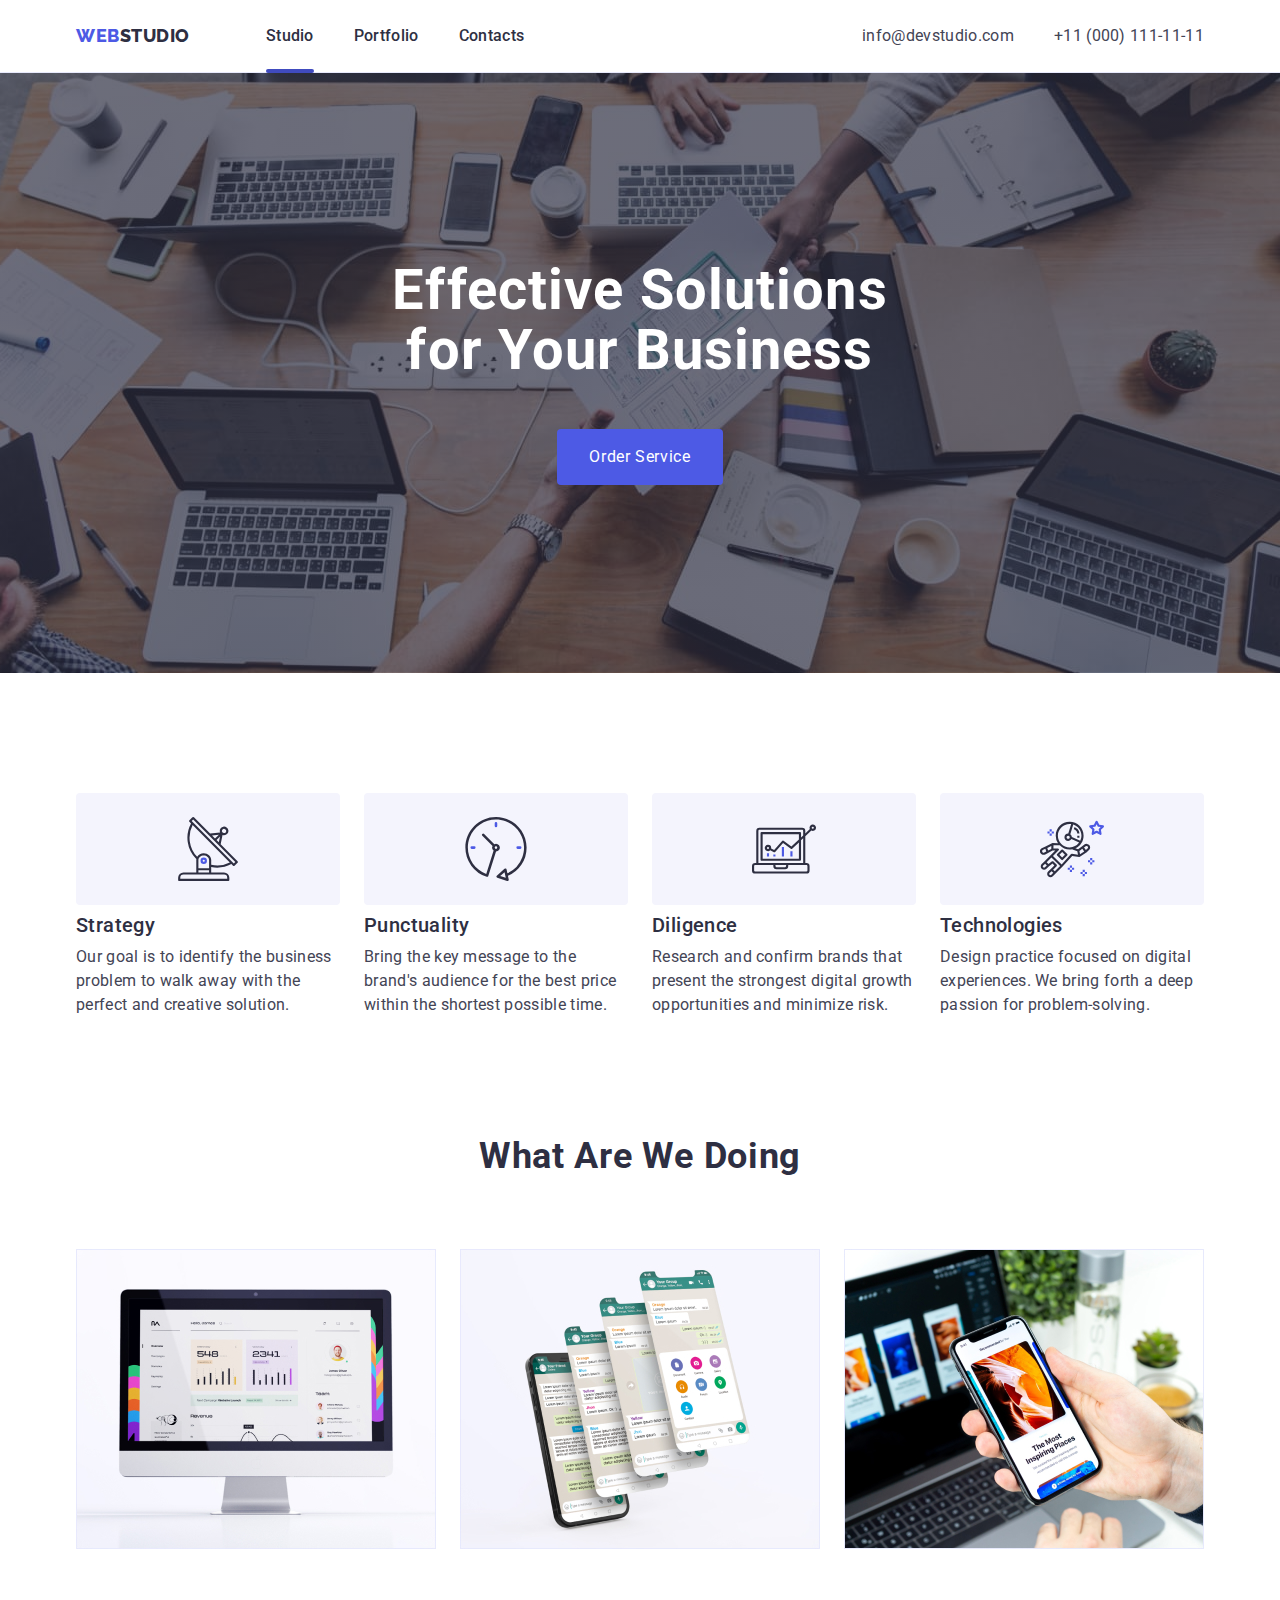
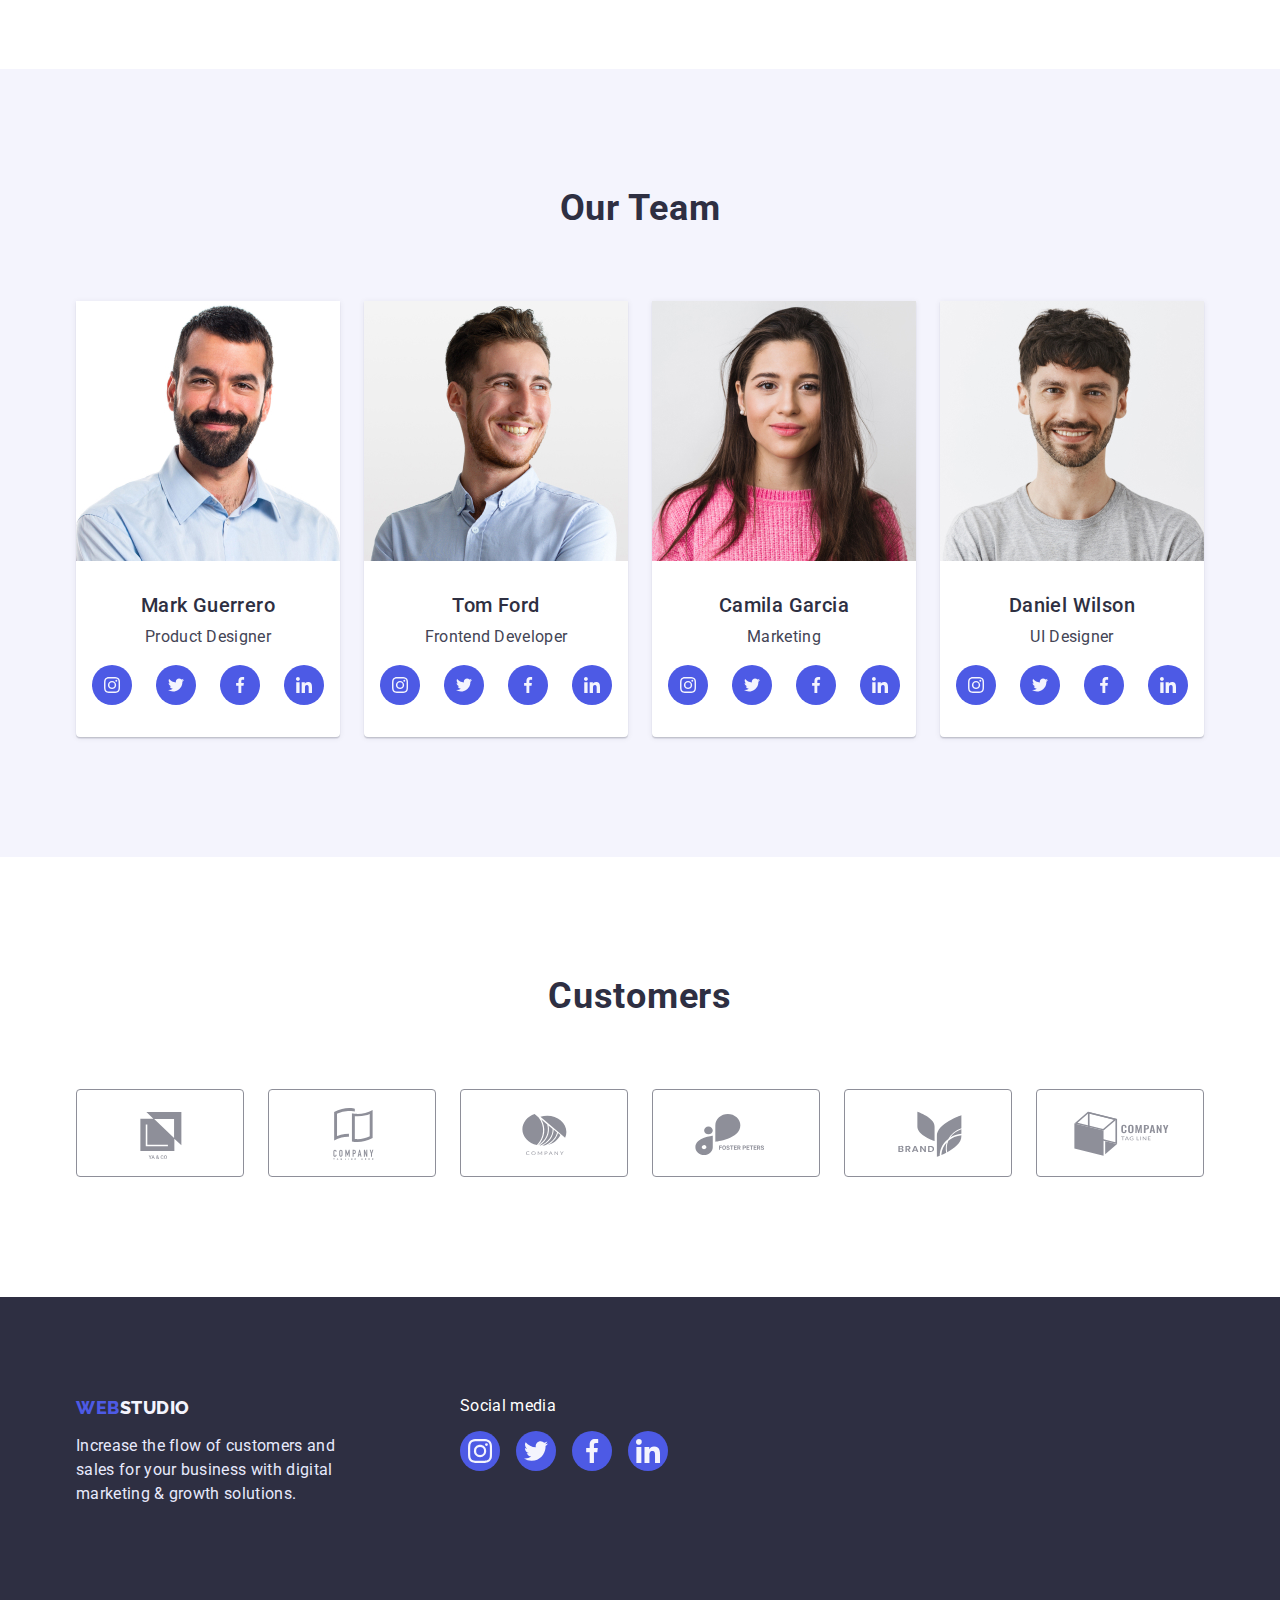
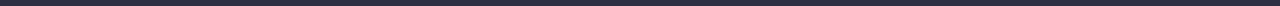
==== index.html @ aa4c30a5 "Initial commit" ====
<!DOCTYPE html>
<html lang="en">
  <head>
    <meta charset="UTF-8">
    <meta http-equiv="X-UA-Compatible" content="IE=edge">
    <meta name="viewport" content="width=device-width, initial-scale=1.0">
    <title>Document</title>
    <link
    rel="stylesheet"
    href="https://cdnjs.cloudflare.com/ajax/libs/modern-normalize/1.0.0/modern-normalize.min.css">
    <link rel="preconnect" href="https://fonts.googleapis.com">
    <link rel="preconnect" href="https://fonts.gstatic.com" crossorigin="">
    <link rel="stylesheet" href="./css/styles.css">
    <link rel="stylesheet" href="https://fonts.googleapis.com/css2?family=Raleway:wght@800&family=Roboto:wght@400;500;700;900&display=swap">
  </head>
  <body>
    <header class="header">
    <div class="container flex-box header-box">   
      <nav class="header-menu flex-box">
        <a class="header-logo link" href="./index.html">Web<span class="header-logo-second link">Studio</span></a>
        <ul class="header-nav list link flex-box">
          <li>
            <a class="menu-item underline active list link" href="./index.html">Studio</a>
          </li>
          <li>
            <a class="menu-item active list link" href="./portfolio.html">Portfolio</a>
          </li>
          <li>
            <a class="menu-item active list link" href="">Contacts</a>
          </li>
        </ul>
      </nav>
      <address class="header-address">
        <ul class="address-list list flex-box">
          <li>
            <a class="address-item link active" href="mailto:info@devstudio.com">info@devstudio.com</a>
          </li>
          <li>
            <a class="address-item link active" href="tel:+110001111111">+11 (000) 111-11-11</a>
          </li>
        </ul>
      </address>
      </div>
    </header>
    <main class="main">
      <section class="service section">
        <div class="container">
          <h1 class="service-text">Effective Solutions for Your Business</h1>
          <button class="service-bnt active-btn" type="button" data-modal-open>Order Service</button>
        </div>
      </section>
      <section class="specifics section">
      <div class="container">
        <h2 hidden class="none-title">specifics</h2>
        <ul class="specifics-list list flex-box">
          <li class="specifics-item">
            <div class="specifics-icon" >
              <svg width="64" height="64">
                <use href="./images/icon1s.svg#icon-antenna"></use>
              </svg>
            </div> 
            <h3  class="specifics-title">Strategy</h3>
            <p class="specifics-text">
              Our goal is to identify the business problem to walk away with the
              perfect and creative solution.
            </p>
          </li>
          <li class="specifics-item">
            <div class="specifics-icon" >
              <svg width="64" height="64">
                <use href="./images/icon1s.svg#icon-clock"></use>
              </svg>
            </div> 
            <h3 class="specifics-title">Punctuality</h3>
            <p class="specifics-text">
              Bring the key message to the brand's audience for the best price
              within the shortest possible time.
            </p>
          </li>
          <li class="specifics-item">
            <div class="specifics-icon" >
              <svg width="64" height="64">
                <use href="./images/icon1s.svg#icon-diagram"></use>
              </svg>
            </div> 
            <h3 class="specifics-title">Diligence</h3>
            <p class="specifics-text">
              Research and confirm brands that present the strongest digital
              growth opportunities and minimize risk.
            </p>
          </li>
          <li class="specifics-item">
            <div class="specifics-icon" >
              <svg width="64" height="64">
                <use href="./images/icon1s.svg#icon-astronaut"></use>
              </svg>
            </div> 
            <h3 class="specifics-title">Technologies</h3>
            <p class="specifics-text">
              Design practice focused on digital experiences. We bring forth a
              deep passion for problem-solving.
            </p>
          </li>
        </ul>
      </div>
      </section>
      <section class="doing section">
        <div class="container">
        <h2 class="primary-title">What are we doing</h2>
        <ul class="doing-list list flex-box">
          <li class="doing-item">
            <img src="./images/computer.jpg" alt="computer" width="360">
          </li>
          <li class="doing-item">
            <img src="./images/phones.jpg" alt="phones" width="360">
          </li>
          <li class="doing-item">
            <img src="./images/phoneandcomtputer.jpg" alt="phones and comtputer" width="360">
          </li>
        </ul>
        </div>
      </section>
      <section class="team section">
        <div class="container">
        <h2 class="primary-title">Our Team</h2>
        <ul class="team-list list flex-box">
          <li class="team-item">
            <img src="./images/mark.jpg" alt="boy" width="264">
            <div class="team-text">
              <h3 class="team-parthner">Mark Guerrero</h3>
              <p class="team-doing">Product Designer</p>
              <ul class="team-soc list">
                <li class="team-soc-item">
                  <a href="" class="team-soc-link link">
                    <svg widht="16" height="16" class="team-soc-icon"> 
                      <use href="./images/icons.svg#icon-instagram"></use>
                    </svg>
                  </a>
                </li>
                <li class="team-soc-item">
                  <a href="" class="team-soc-link link">
                    <svg widht="16" height="16" class="team-soc-icon"> 
                      <use href="./images/icons.svg#icon-twitter"></use>
                    </svg>
                  </a>
                </li>
                <li class="team-soc-item">
                  <a href="" class="team-soc-link link">
                    <svg widht="16" height="16" class="team-soc-icon"> 
                      <use href="./images/icons.svg#icon-facebook"></use>
                    </svg>
                  </a>
                </li>
                <li class="team-soc-item">
                  <a href="" class="team-soc-link link">
                    <svg widht="16" height="16" class="team-soc-icon"> 
                      <use href="./images/icons.svg#icon-linkedin"></use>
                    </svg>
                  </a>
                </li>
              </ul>
            </div>
          </li>
          <li class="team-item">
            <img src="./images/tom.jpg" alt="man" width="264">
            <div class="team-text">
              <h3 class="team-parthner">Tom Ford</h3>
              <p class="team-doing">Frontend Developer</p>
              <ul class="team-soc list">
                <li class="team-soc-item">
                  <a href="" class="team-soc-link link">
                    <svg widht="16" height="16" class="team-soc-icon"> 
                      <use href="./images/icons.svg#icon-instagram"></use>
                    </svg>
                  </a>
                </li>
                <li class="team-soc-item">
                  <a href="" class="team-soc-link link">
                    <svg widht="16" height="16" class="team-soc-icon"> 
                      <use href="./images/icons.svg#icon-twitter"></use>
                    </svg>
                  </a>
                </li>
                <li class="team-soc-item">
                  <a href="" class="team-soc-link link">
                    <svg widht="16" height="16" class="team-soc-icon"> 
                      <use href="./images/icons.svg#icon-facebook"></use>
                    </svg>
                  </a>
                </li>
                <li class="team-soc-item">
                  <a href="" class="team-soc-link link">
                    <svg widht="16" height="16" class="team-soc-icon"> 
                      <use href="./images/icons.svg#icon-linkedin"></use>
                    </svg>
                  </a>
                </li>
              </ul>
            </div>
          </li>
          <li class="team-item">
            <img src="./images/camila.jpg" alt="women" width="264">
            <div class="team-text">
              <h3 class="team-parthner">Camila Garcia</h3>
              <p class="team-doing">Marketing</p>
              <ul class="team-soc list">
                <li class="team-soc-item">
                  <a href="" class="team-soc-link link">
                    <svg widht="16" height="16" class="team-soc-icon"> 
                      <use href="./images/icons.svg#icon-instagram"></use>
                    </svg>
                  </a>
                </li>
                <li class="team-soc-item">
                  <a href="" class="team-soc-link link">
                    <svg widht="16" height="16" class="team-soc-icon"> 
                      <use href="./images/icons.svg#icon-twitter"></use>
                    </svg>
                  </a>
                </li>
                <li class="team-soc-item">
                  <a href="" class="team-soc-link link">
                    <svg widht="16" height="16" class="team-soc-icon"> 
                      <use href="./images/icons.svg#icon-facebook"></use>
                    </svg>
                  </a>
                </li>
                <li class="team-soc-item">
                  <a href="" class="team-soc-link link">
                    <svg widht="16" height="16" class="team-soc-icon"> 
                      <use href="./images/icons.svg#icon-linkedin"></use>
                    </svg>
                  </a>
                </li>
              </ul>
            </div>
          </li>
          <li class="team-item">
            <img src="./images/daniel.jpg" alt="boy" width="264">
            <div class="team-text">
              <h3 class="team-parthner">Daniel Wilson</h3>
              <p class="team-doing">UI Designer</p>
              <ul class="team-soc list">
                <li class="team-soc-item">
                  <a href="" class="team-soc-link link">
                    <svg widht="16" height="16" class="team-soc-icon"> 
                      <use href="./images/icons.svg#icon-instagram"></use>
                    </svg>
                  </a>
                </li>
                <li class="team-soc-item">
                  <a href="" class="team-soc-link link">
                    <svg widht="16" height="16" class="team-soc-icon"> 
                      <use href="./images/icons.svg#icon-twitter"></use>
                    </svg>
                  </a>
                </li>
                <li class="team-soc-item">
                  <a href="" class="team-soc-link link">
                    <svg widht="16" height="16" class="team-soc-icon"> 
                      <use href="./images/icons.svg#icon-facebook"></use>
                    </svg>
                  </a>
                </li>
                <li class="team-soc-item">
                  <a href="" class="team-soc-link link">
                    <svg widht="16" height="16" class="team-soc-icon"> 
                      <use href="./images/icons.svg#icon-linkedin"></use>
                    </svg>
                  </a>
                </li>
              </ul>
            </div>
          </li>
        </ul>
      </div>
      </section>
      <Section class="customers section">
        <div class="container">
          <h2 class="primary-title">Customers</h2>
          <ul class="customers-list list">
            <li class="customers-li">
              <a href="" class="customers-item">
                <svg width="104" height="56" class="customers-icon">
                  <use href="./images/icons1c.svg#icon-client1"></use>
                </svg>
              </a>
            </li>
            <li class="customers-li">
              <a href="" class="customers-item">
                <svg width="104" height="56" class="customers-icon">
                  <use href="./images/icons1c.svg#icon-client2"></use>
                </svg>
              </a>
            </li>
            <li class="customers-li">
              <a href="" class="customers-item">
                <svg width="104" height="56" class="customers-icon">
                  <use href="./images/icons1c.svg#icon-client3"></use>
                </svg>
              </a>
            </li>
            <li class="customers-li">
              <a href="" class="customers-item">
                <svg width="104" height="56" class="customers-icon">
                  <use href="./images/icons1c.svg#icon-client4"></use>
                </svg>
              </a>
            </li>
            <li class="customers-li">
              <a href="" class="customers-item">
                <svg width="104" height="56" class="customers-icon">
                  <use href="./images/icons1c.svg#icon-client5"></use>
                </svg>
              </a>
            </li>
            <li class="customers-li">
              <a href="" class="customers-item">
                <svg width="104" height="56" class="customers-icon">
                  <use href="./images/icons1c.svg#icon-client6"></use>
                </svg>
              </a>
            </li>
          </ul>
        </div>
      </Section>
    </main>
    <footer class="footer">
     <div class="container flex-box">
        <div class="footer-container">
        <a class="footer-logo link" href="./index.html">Web<span class="footer-logo-second link">Studio</span></a>
        <p class="footer-text">
          Increase the flow of customers and sales for your business with digital
          marketing & growth solutions.
        </p>
        </div>
        <div class="footer-social">
          <p class="footer-social-text">Social media</p>
          <ul class="footer-social-list list">
                  <li class="">
                    <a href="" class="footer-social-box">
                      <svg widht="24" height="24"> 
                        <use href="./images/icons.svg#icon-instagram"></use>
                      </svg>
                    </a>
                  </li>
                  <li class="">
                    <a href="" class="footer-social-box">
                      <svg widht="24" height="24"> 
                        <use href="./images/icons.svg#icon-twitter"></use>
                      </svg>
                    </a>
                  </li>
                  <li class="">
                    <a href="" class="footer-social-box">
                      <svg widht="24" height="24"> 
                        <use href="./images/icons.svg#icon-facebook"></use>
                      </svg>
                    </a>
                  </li>
                  <li class="">
                    <a href="" class="footer-social-box">
                      <svg widht="24" height="24"> 
                        <use href="./images/icons.svg#icon-linkedin"></use>
                      </svg>
                    </a>
                  </li>
          </ul>
        </div>
     </div>
    </footer>
    <div class="backdrop is-hidden" data-modal>
      <div class="modal">
        <button class="modal-btn" type="button" data-modal-close>
          <svg width="8" height="8" class="modal-btn-icon">
            <use href="./images/icons.svg#icon-closemodal"></use>
          </svg>
        </button>
      </div>
    </div>
    <script src="./js/modal.js"></script>
  </body>
</html>
---- css/styles.css ----
:root {
  --accent-color: #4d5ae5;
  --accent-logo-color: #4d5ae5;
  --hero-title-buttons: #ffffff;
  --brand-color: #2e2f42;
  --primary-titles-color: #2e2f42;
  --mini-titles-color: #2e2f42;
  --secondary-titles-color: #2e2f42;
  --hover-color: #404bbf;
  --background: #ffffff;
  --cards-color: #f4f4fd;
  --cloud: #f4f4fd;
  --buttons-2page: #e7e9fc;
  --primary-text-color: #434455;
  --timing-cubic: 250ms cubic-bezier(0.4, 0, 0.2, 1);
}
/* списки и точки */
ul {
  list-style: none;
  margin: 0;
  padding: 0;
}

a {
  text-decoration: none;
}

h1,
h2,
h3,
h4,
h5,
h6,
p {
  margin: 0;
  padding: 0;
}

body {
  font-family: "Roboto", sans-serif;
  color: var(--primary-text-color);
  background-color: var(--background);
  letter-spacing: 0.02em;
}

img {
  display: block;
  max-width: 100%;
  height: auto;
}

.section {
  padding-top: 120px;
  padding-bottom: 120px;
}

.container {
  max-width: 1158px;
  margin: 0 auto;
  padding: 0 15px;
}

/* header */
.flex-box {
  display: flex;
}

.header {
  border-bottom: 1px solid #E7E9FC;
}

.header-box {
  justify-content:space-between;
  align-items: center;
}

.header-logo {
  font-family: "Raleway", sans-serif;
  color: var(--accent-color);
  font-weight: 800;
  font-size: 18px;
  line-height: 1.17;
  text-transform: uppercase;
  letter-spacing: 0.03em;
  margin-right: 76px;
}

.header-nav {
  display: flex;
  gap: 40px;
}

.header-menu {
  align-items: center;
}

.header-logo-second {
  color: var(--brand-color);
}

.menu-item {
  color: var(--brand-color);
  font-weight: 500;
  font-size: 16px;
  line-height: 1.5;
  letter-spacing: 0.02em;
  display: block;
  padding: 24px 0;
  position: relative;
}

.underline::after {
  content: '';
  display: block;
  width: 100%;
  height: 4px;
  background-color: #404BBF;
  border-radius: 2px;
  position: absolute;
  left: 0;
  bottom: -1px;
}

.header-address {
  font-style: normal;
}

.address-list {
  display: flex;
  align-items: flex-start;
  gap: 40px;
}

.address-item {
  color: var(--primary-text-color);
  font-weight: 400;
  font-size: 16px;
  line-height: 1.5;
  letter-spacing: 0.02em;
}

.active {
  transition: color var(--timing-cubic);
}

.active:hover,
.active:focus {
  color: var(--hover-color);
}
/* service */
.service {
  background-color: var(--brand-color);
  padding: 188px 0;
  background-image: linear-gradient(rgba(46, 47, 66, 0.7), rgba(46, 47, 66, 0.7)), url('../images/peopleoffice.jpg');
  background-repeat: no-repeat;
  background-position: center;
  background-size: cover;
}

.service-text {
  color: var(--hero-title-buttons);
  font-size: 56px;
  line-height: 1.07;
  text-align: center;
  letter-spacing: 0.02em;
  max-width: 496px;
  margin: 0 auto 48px;
  }

.service-bnt {
  color: var(--hero-title-buttons);
  background-color: var(--accent-color);
  line-height: 1.5;
  align-items: center;
  letter-spacing: 0.04em;
  cursor: pointer;
  border-radius: 4px;
  display: block;
  margin: 0 auto;
  padding: 16px 32px;
  gap: 10px;
  border: 0px solid transparent;
  transition: background-color var(--timing-cubic);
}

.active-btn:hover,
.active-btn:active {
  background-color: var(--hover-color);
}

/* specifics */
.specifics {
  padding-bottom: 0px;
}

.specifics-list {
  gap: 24px;
}

.specifics-title {
  color: var(--mini-titles-color);
  font-weight: 500;
  font-size: 20px;
  line-height: 1.2;
  letter-spacing: 0.02em;
  margin-top: 8px;
}

.specifics-item {
  flex-basis: calc((100% - 72px) / 4);
}

.specifics-icon {
  width: 264px;
  height: 112px;
  background: #F4F4FD;
  border-radius: 4px;
  display: flex;
  align-items: center;
  justify-content: center;
}

.specifics-text,
.text-dsc {
  line-height: 1.5;
  letter-spacing: 0.02em;
  color: var(--primary-text-color);
  max-width: 264px;
  margin-top: 8px;
}

/* what are you doing */
.primary-title {
  color: var(--primary-titles-color);
  font-weight: 700;
  font-size: 36px;
  line-height: 1.11;
  letter-spacing: 0.02em;
  text-align: center;
  text-transform: capitalize;
  margin-bottom: 72px;
}

.doing {
  padding-bottom: 120px;
}

.doing-list{
  flex-wrap: wrap;
  gap: 24px;
}

.doing-item {
  flex-basis: calc((100% - 48px) / 3);
}

/* team secondary-title, img  -dsc */

.team {
  background-color: var(--cloud);
}

.team-list {
  flex-wrap: wrap;
  gap: 24px;
}

.team-item {
  flex-basis: calc((100% - 72px) / 4);
  box-shadow: 0px 1px 6px rgba(46, 47, 66, 0.08), 
              0px 1px 1px rgba(46, 47, 66, 0.16), 
              0px 2px 1px rgba(46, 47, 66, 0.08);
  border-radius: 0px 0px 4px 4px;
  background: #FFFFFF;
  max-width: 264px;
}

.team-text {
  display: flex;
  flex-direction: column;
  justify-content: center;
  align-items: center;
  padding: 32px 16px;
  gap: 8px;
  text-align: center;
}

.team-parthner {
  color: var(--secondary-titles-color);
  font-weight: 500;
  font-size: 20px;
  line-height: 1.2;
  letter-spacing: 0.02em;
}

.team-doing {
  font-size: 16px;
  line-height: 1.5;
  margin-bottom: 8px;
}

.team-soc {
  display: flex;
  justify-content: center;
  gap: 24px;
}

.team-soc-item {
  width: 40px;
  height: 40px;
}

.team-soc-link {
  width: 100%;
  height: 100%;
  border-radius: 50%;
  background: #4D5AE5;
  display: flex;
  align-items: center;
  justify-content: center;
  transition: background-color var(--timing-cubic);
}

.team-soc-link:hover {
  background-color: #404BBF;
}

.customers-list{
  display: flex;
  justify-content: space-between;
}

.customers-li {
  flex-basis: calc((100% - 120px) / 6);
}

.customers-item{
  border: 1px solid #8E8F99;
  border-radius: 4px;
  display: flex;
  justify-content: center;
  align-items: center;
  height: 88px;
  transition: fill var(--timing-cubic), border var(--timing-cubic);
}

.customers-item:hover,
.customers-item:focus {
  fill: var(--hover-color);
  border: 1px solid var(--hover-color);
}

.customers-icon {
  fill: currentColor;
}

/* second page */

.second-nav {
  color: var(--accent-color);
  background-color: var(--cloud);
  font-weight: 500;
  font-size: 16px;
  line-height: 1.5;
  cursor: pointer;
  align-items: center;
  text-align: center;
  letter-spacing: 0.04em;
  border-radius: 4px;
  border: 0px solid transparent;
  padding: 12px 24px;
  transition: box-shadow var(--timing-cubic);
}

.second-nav:hover,
.second-nav:focus {
  box-shadow: 0px 3px 1px rgba(0, 0, 0, 0.1), 
              0px 2px 1px rgba(0, 0, 0, 0.08), 
              0px 2px 2px rgba(0, 0, 0, 0.12);
}

.secondary-title-cards {
  color: var(--secondary-titles-color);
  font-size: 20px;
  line-height: 1.2;
  font-weight: 500;
  letter-spacing: 0.02em;
  text-decoration: none;
}

/* cards */
.text-dsc {
  color: var(--primary-text-color);
  font-weight: 400;
  font-size: 16px;
  line-height: 1.5;
}

/* footer */

.footer {
  background-color: var(--brand-color);
  padding-top: 100px;
  padding-bottom: 100px;
}

.footer-container{
  margin-right: 120px;
}

.footer-text {
  color: var(--buttons-2page);
  font-size: 16px;
  line-height: 1.5;
  width: 264px;
  height: 72px;
  margin-top: 16px;
  max-width: 264px;
}

.footer-logo {
  font-family: "Raleway", sans-serif;
  color: var(--accent-logo-color);
  font-weight: 800;
  font-size: 18px;
  line-height: 1.17;
  text-transform: uppercase;
  letter-spacing: 0.03em;
}

.footer-logo-second {
  color: var(--cloud);
}

.footer-social-text{
  letter-spacing: 0.02em;
  color: #FFFFFF;
  margin-bottom: 16px;
}

.footer-social-list{
  display: flex;
  gap: 16px;
}

.footer-social-box {
  display: flex;
  justify-content: center;
  align-items: center;
  width: 40px;
  height: 40px;
  border-radius: 50%;
  background-color: #4D5AE5;
  transition: background-color var(--timing-cubic), padding var(--timing-cubic);
}

.footer-social-box:hover,
.footer-social-box:focus {
  background-color: #31D0AA;
  padding: 8px;
}

.services-list {
  flex-wrap: wrap;
  gap: 48px 24px;
}

.services-list-item {
  flex-basis: calc((100% - 48px ) / 3);
  border: 1px solid #E7E9FC;
  transition: box-shadow var(--timing-cubic);
}

.services-list-item:hover,
.services-list-item:focus {
  box-shadow: 0px 1px 6px rgba(46, 47, 66, 0.08), 0px 1px 1px rgba(46, 47, 66, 0.16), 0px 2px 1px rgba(46, 47, 66, 0.08);
}

.service-img {
  position: relative;
  overflow: hidden;
}

.overlay {
  position: absolute;
  top: 0;
  left: 0;
  width: 100%;
  height: 100%;
  transform: translate(0, 100%);
  transition: transform var(--timing-cubic);
 /* overflow: auto; */
  color: #F4F4FD;
  background: #4D5AE5;
  mix-blend-mode: normal;
  padding: 40px 32px 164px;
}

.overlay-img:hover .overlay,
.overlay-img:focus .overlay {
  transform: translate(0, 0);
}

.cards-text {
  display: flex;
  flex-direction: column;
  justify-content: center;
  align-items: flex-start;
  padding: 32px 16px;
}

.btn-nav {
  display: flex;
  flex-direction: row;
  align-items: flex-start;
  padding: 0px;
  gap: 24px;
  margin-bottom: 72px;
  justify-content: center;
}

.button-for-nav {
  padding-top: 96px;
  padding-bottom: 120px;
}

.backdrop {
  position: fixed;
  top: 0;
  left: 0;
  z-index: 100;
  width: 100%;
  height: 100%;
  background-color: rgba(46, 47, 66, 0.4);
  transition: opacity var(--timing-cubic), visibility var(--timing-cubic);
}

.backdrop.is-hidden {
  opacity: 0;
  visibility: hidden;
  pointer-events: none;
}

.modal {
  position: absolute;
  top: 50%;
  left: 50%;
  transform: translate(-50%, -50%);
  width: 408px;
  height: 576px;
  background-color: #FCFCFC;
  box-shadow: 0px 1px 1px rgba(0, 0, 0, 0.14), 0px 1px 3px rgba(0, 0, 0, 0.12), 0px 2px 1px rgba(0, 0, 0, 0.2);
  border-radius: 4px;
}

.modal-btn {
  position: absolute;
  right: 24px;
  top: 24px;
  display: flex;
  justify-content: center;
  align-items: center;
  width: 24px;
  height: 24px;
  border: 1px solid rgba(0, 0, 0, 0.1);
  border-radius: 50%;
  background: #E7E9FC;
  padding: 0;
  cursor: pointer;
  transition: background-color var(--timing-cubic), border-color var(--timing-cubic);
}

.modal-btn:hover,
.modal-btn:focus {
  background-color: var(--hover-color);
  border-color: transparent;
}

.modal-btn-icon {
  transition: fill var(--timing-cubic);
}

.modal-btn:hover .modal-btn-icon,
.modal-btn:hover .modal-btn-icon {
  fill: var(--background);
}
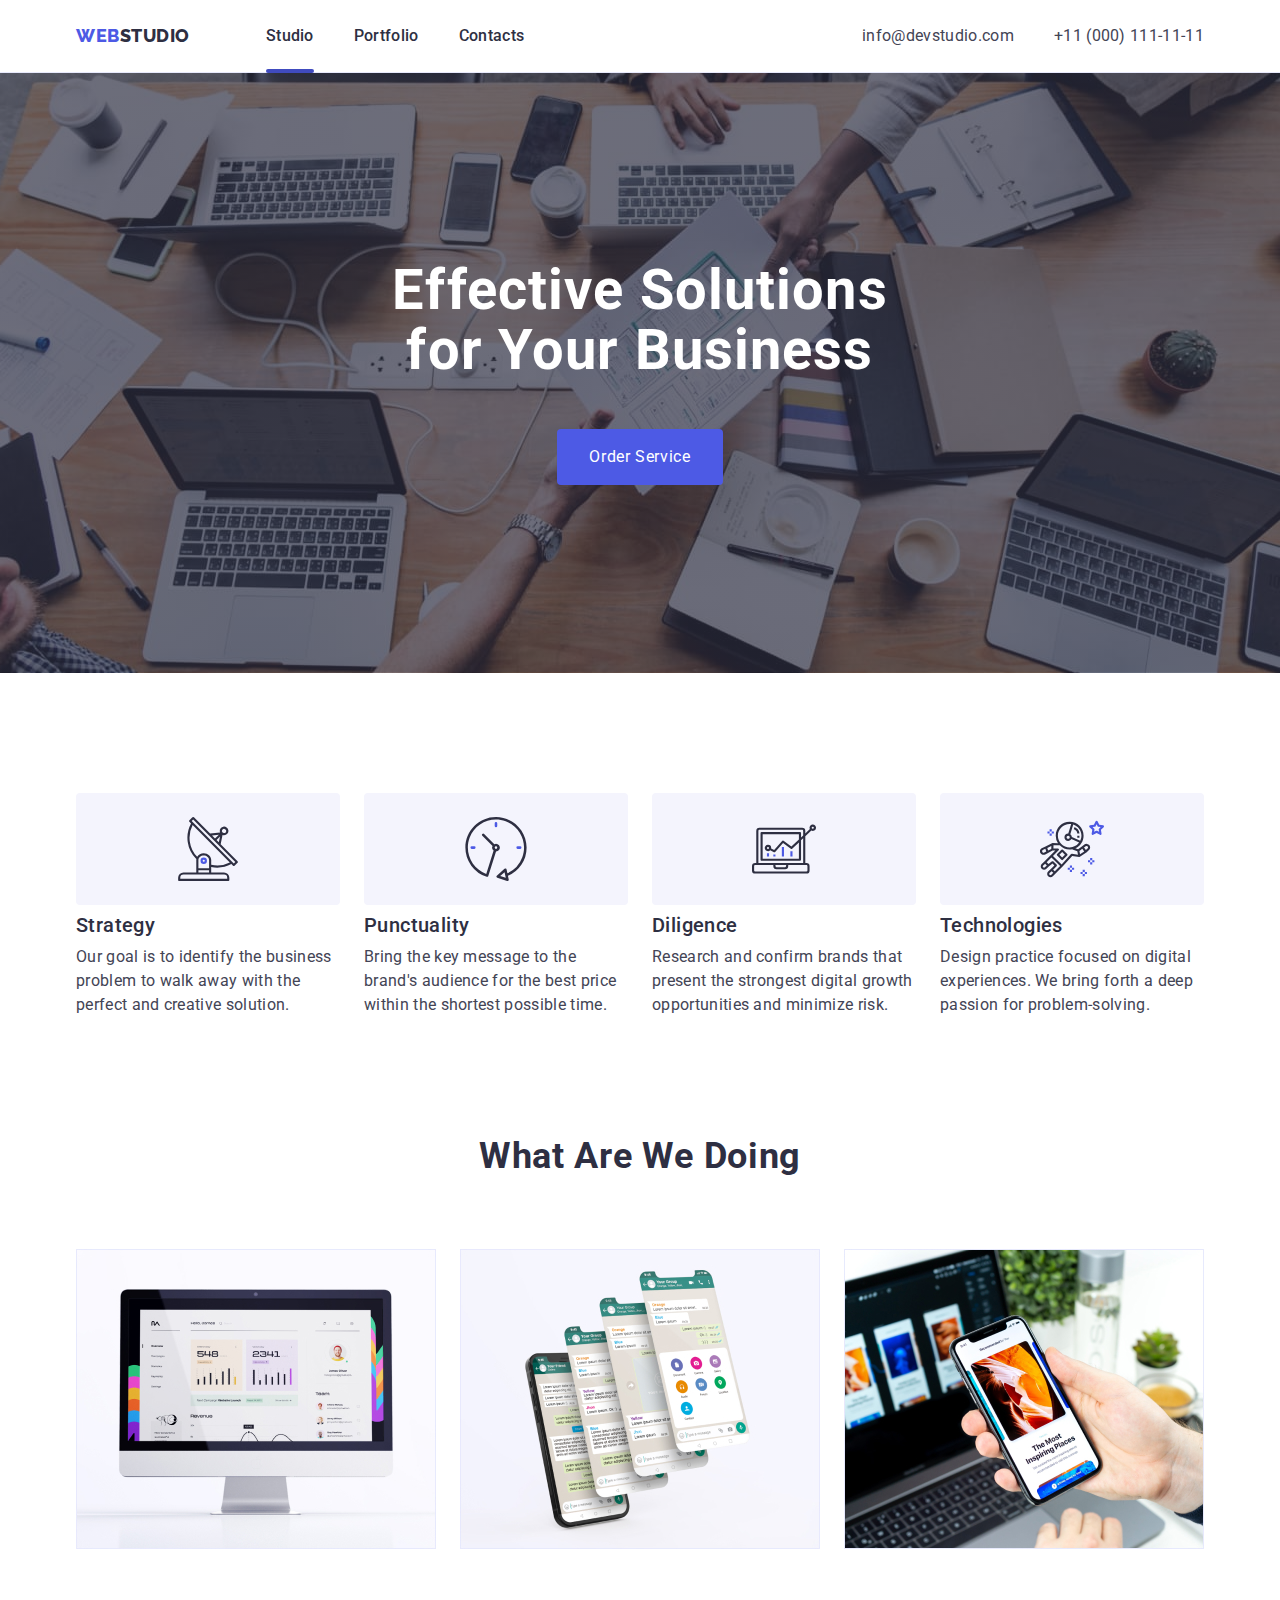
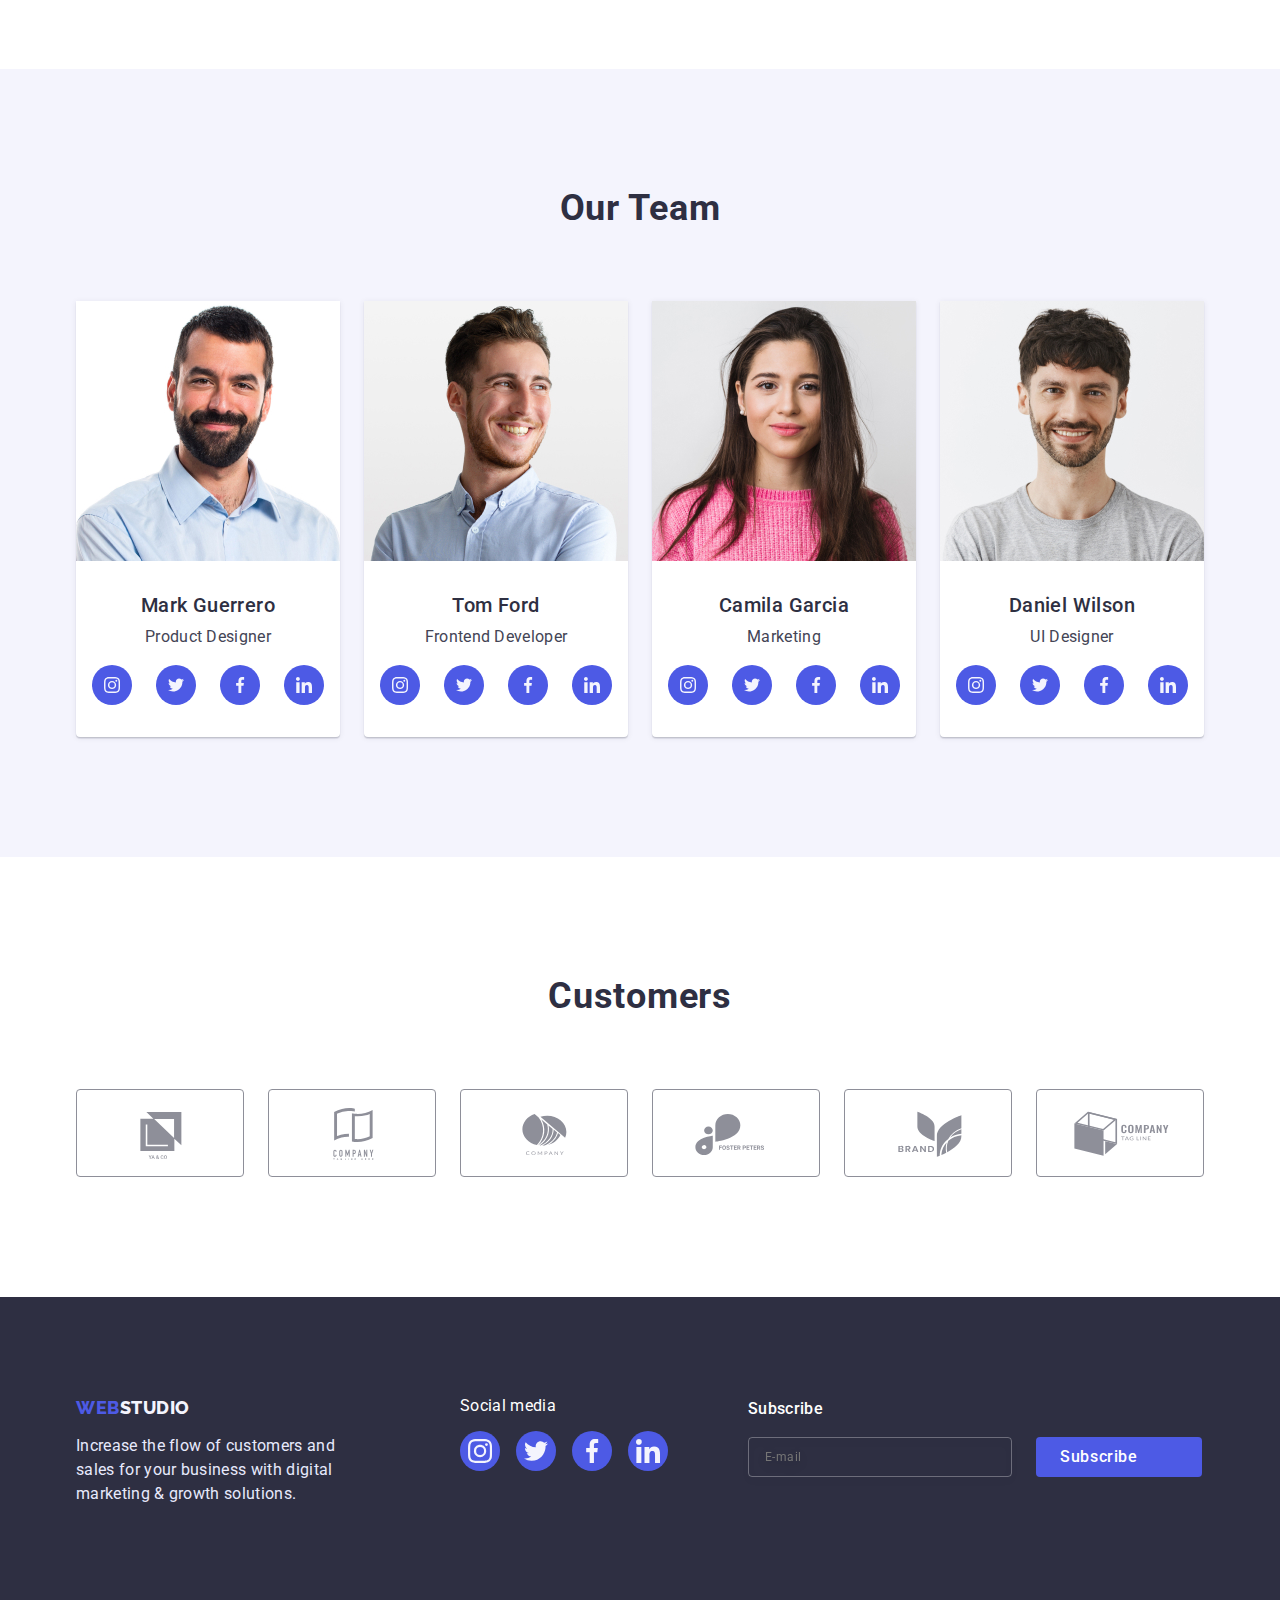
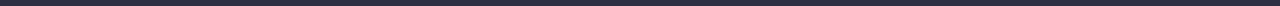
==== commit 9e2c808b: "do hw" ====
--- a/index.html
+++ b/index.html
@@ -367,6 +367,29 @@
                   </li>
           </ul>
         </div>
+        <div class="container3">
+          <form class="form-footer">
+            <p class="subscibe-title">Subscribe</p>
+            <div class="form-div">
+              <label class="label-sub">
+                <input
+                  type="email"
+                  name="email"
+                  id="email"
+                  autocomplete="on"
+                  placeholder="E-mail"
+                />
+              </label>
+              <button type="submit" class="btn-footer">
+                <b class="btn-submit">Subscribe</b>
+                <svg class="button-item" width="24" height="24">
+                  <use href="./images/symbol-defs.svg#icon-icon-send"></use>
+                </svg>
+              </button>
+            </div>
+          </form>
+        </div>
+      </div>
      </div>
     </footer>
     <div class="backdrop is-hidden" data-modal>
@@ -376,6 +399,85 @@
             <use href="./images/icons.svg#icon-closemodal"></use>
           </svg>
         </button>
+        <p class="modal-title">
+          Leave your contacts and we will call you back
+        </p>
+        <form class="modal-form">
+          <div class="modal-field">
+            <label for="user-name" class="modal-label-text">Name</label>
+
+            <div class="input-wrap">
+              <input
+                type="text"
+                class="modal-input"
+                name="user-name"
+                id="user-name"
+              />
+              <svg class="modal-input-icon" width="18px" height="24px">
+                <use
+                  href="./images/icons.svg#icon-person-black-18dp-1"
+                ></use>
+              </svg>
+            </div>
+          </div>
+          <div class="modal-field">
+            <label for="user-phone" class="modal-label-text">Phone</label>
+
+            <div class="input-wrap">
+              <input
+                type="text"
+                class="modal-input"
+                name="user-phone"
+                id="user-phone"
+              />
+              <svg class="modal-input-icon" width="18px" height="24px">
+                <use
+                  href="./images/icons.svg#icon-phone-black-18dp-1"
+                ></use>
+              </svg>
+            </div>
+          </div>
+
+          <div class="modal-field">
+            <label for="user-email" class="modal-label-text">Email</label>
+
+            <div class="input-wrap">
+              <input
+                type="text"
+                class="modal-input"
+                name="user-email"
+                id="user-email"
+              />
+              <svg class="modal-input-icon" width="18px" height="24px">
+                <use
+                  href="./images/icons.svg#icon-email-black-18dp-1"
+                ></use>
+              </svg>
+            </div>
+          </div>
+          <div class="input-wrap">
+            <label class="modal-label-text" for="user-comment">Comment</label>
+            <textarea
+              name="user-comment"
+              id="user-comment"
+              class="modal-texarea"
+              placeholder="Text input"
+            ></textarea>
+          </div>
+
+          <input
+            type="checkbox"
+            name="user-privacy"
+            value="true"
+            id="privacy"
+            class="modal-check visually-hidden"
+          />
+          <label for="privacy" class="check-text"
+            >I accept the terms and conditions of the
+            <a href="#" class="a-text">Privacy Policy</a>
+          </label>
+          <button class="modal-btn-send" type="submit">Send</button>
+        </form>
       </div>
     </div>
     <script src="./js/modal.js"></script>
--- a/css/styles.css
+++ b/css/styles.css
@@ -460,6 +460,128 @@
   padding: 8px;
 }
 
+.footer-container3 {
+  display: block;
+  width: 453px;
+  height: 80px;
+  padding-left: 80px;
+}
+.footer-form {
+  display: flex;
+  gap: 24px;
+}
+.footer-label {
+}
+.footer-input {
+  border: 1px solid var(--background);
+  filter: drop-shadow(0px 4px 4px rgba(0, 0, 0, 0.15));
+  border-radius: 4px;
+  min-width: 264px;
+  font-size: 12px;
+  line-height: 2;
+  display: flex;
+  align-items: center;
+  letter-spacing: 0.04em;
+  color: var(--hero-title-buttons);
+  padding: 8px 16px;
+  background-color: var(--brand-color);
+}
+.footer-button {
+  background-color: var(--accent-logo-color);
+  border-radius: 4px;
+  font-weight: 500;
+  font-size: 16px;
+  line-height: 1.5;
+  display: flex;
+  text-align: center;
+  letter-spacing: 0.04em;
+  color: var(--background);
+  border: 0px solid transparent;
+  min-width: 165px;
+  justify-content: center;
+  align-items: center;
+  padding: 8px 24px;
+  gap: 16px;
+  transition: background-color var(--timing-cubic);
+}
+.footer-button:hover,
+.footer-button:focus {
+  background-color: var(--hover-color);
+}
+.footer-bottom-text {
+  font-weight: 500;
+  font-size: 16px;
+  line-height: 1.5;
+  letter-spacing: 0.02em;
+  color: var(--background);
+  margin-bottom: 16px;
+}
+.container3 {
+  margin-left: 80px;
+}
+.subscibe-title {
+  font-weight: 500;
+  font-size: 16px;
+  line-height: 1.5;
+  letter-spacing: 0.02em;
+  margin-bottom: 16px;
+  color: var(--background);
+}
+
+.form-div {
+  display: flex;
+}
+
+.form-footer input {
+  font-family: "Roboto";
+  font-size: 12px;
+  line-height: 1.33;
+  letter-spacing: 0.04em;
+  color: #ffffff;
+  border: 1px solid rgba(255, 255, 255, 0.3);
+  filter: drop-shadow(0px 4px 4px rgba(0, 0, 0, 0.15));
+  border-radius: 4px;
+  padding: 0 16px 0 16px;
+  height: 40px;
+  width: 264px;
+  background-color: transparent;
+  outline: 0;
+  transition: border-color var(--timing-cubic);
+}
+.btn-footer {
+  display: flex;
+  padding: 8px 24px;
+  border-radius: 4px;
+  border: 0;
+  cursor: pointer;
+  margin-left: 24px;
+  background: var(--accent-color);
+  transition: background-color var(--timing-cubic);
+}
+.btn-submit {
+  font-family: "Roboto";
+  font-style: normal;
+  font-weight: 500;
+  font-size: 16px;
+  line-height: 1.5;
+  letter-spacing: 0.04em;
+  color: var(--background);
+  margin-right: 16px;
+  padding: 0;
+  border: none;
+}
+.button-icon {
+  display: inline-flex;
+  align-items: center;
+}
+.btn-footer:hover {
+  background-color: var(--hover-color);
+}
+
+.btn-footer:focus {
+  background-color: var(--hover-color);
+}
+
 .services-list {
   flex-wrap: wrap;
   gap: 48px 24px;
@@ -545,12 +667,15 @@
   position: absolute;
   top: 50%;
   left: 50%;
-  transform: translate(-50%, -50%);
   width: 408px;
-  height: 576px;
-  background-color: #FCFCFC;
-  box-shadow: 0px 1px 1px rgba(0, 0, 0, 0.14), 0px 1px 3px rgba(0, 0, 0, 0.12), 0px 2px 1px rgba(0, 0, 0, 0.2);
-  border-radius: 4px;
+  min-height: 584px;
+  padding: 72px 24px 24px;
+  box-shadow: 0px 1px 1px rgba(0, 0, 0, 0.14), 0px 1px 3px rgba(0, 0, 0, 0.12),
+    0px 2px 1px rgba(0, 0, 0, 0.2);
+  border-radius: 4px;
+  background-color: var(--background);
+  transform: translate(-50%, -50%) scale(1);
+  transition: transform 250ms var(--action);
 }
 
 .modal-btn {
@@ -583,4 +708,152 @@
 .modal-btn:hover .modal-btn-icon,
 .modal-btn:hover .modal-btn-icon {
   fill: var(--background);
+}
+
+.modal-title {
+  font-weight: 500;
+  font-size: 16px;
+  line-height: 1.5;
+  text-align: center;
+  letter-spacing: 0.02em;
+  color: #2e2f42;
+  margin-bottom: 16px;
+}
+.modal-input-icon {
+  position: absolute;
+  left: 5px;
+  top: 50%;
+  transform: translateY(-50%);
+  left: 16px;
+}
+.input-wrap {
+  position: relative;
+}
+.modal-input {
+  width: 100%;
+  height: 40px;
+  padding-left: 38px;
+  padding-top: 11px;
+  padding-bottom: 11px;
+  border: 1px solid rgba(33, 33, 33, 0.2);
+  border-radius: 4px;
+  font-size: 12px;
+  line-height: 1.17;
+  letter-spacing: 0.04em;
+  color: var(--brand-color);
+  transition: border-color var(--timing-cubic);
+  outline: transparent;
+}
+
+.modal-label-text {
+  display: inline-block;
+  font-size: 12px;
+  margin-bottom: 5px;
+  color: #8e8f99;
+}
+
+.modal-field {
+  margin-bottom: 8px;
+}
+
+.modal-input:focus {
+  border-color: var(--hover-color);
+}
+.modal-input:focus + .modal-input-icon {
+  fill: var(--hover-color);
+}
+
+.modal-texarea {
+  width: 100%;
+  height: 120px;
+  border: 1px solid rgba(33, 33, 33, 0.2);
+  outline: transparent;
+  background-color: transparent;
+  resize: none;
+  border-radius: 4px;
+  padding: 8px 16px;
+  font-size: 12px;
+  line-height: 1.17;
+  letter-spacing: 0.04em;
+}
+
+.modal-texarea:focus {
+  border-color: var(--hover-color);
+}
+.modal-btn-send {
+  display: block;
+  width: 169px;
+  height: 56px;
+  margin: 0 auto;
+  text-align: center;
+  padding: 16px 32px;
+  border: none;
+  border-radius: 4px;
+  background-color: var(--accent-color);
+  color: var(--background);
+  font-family: inherit;
+  font-weight: 500;
+  font-size: 16px;
+  line-height: 1.5;
+  letter-spacing: 0.04em;
+  box-shadow: 0px 4px 4px rgba(0, 0, 0, 0.15);
+  transition: background-color var(--timing-cubic);
+  cursor: pointer;
+}
+
+.modal-btn-send:hover,
+.modal-btm-send:focus {
+  background-color: var(--hover-color);
+}
+.check-text::before {
+  content: "";
+  width: 16px;
+  height: 16px;
+  border: 1px solid #2e2f42;
+  border-radius: 2px;
+  display: block;
+}
+
+.check-text {
+  display: flex;
+  gap: 8px;
+  font-family: "Roboto";
+  font-style: normal;
+  font-weight: 400;
+  font-size: 12px;
+  letter-spacing: 0.04em;
+  color: #8e8f99;
+  margin-top: 16px;
+  margin-bottom: 24px;
+  align-items: center;
+}
+
+.modal-check:checked + .check-text::before {
+  background-color: var(--hover-color);
+  border: none;
+
+  background-image: url(../images/check.svg);
+  background-repeat: no-repeat;
+  background-position: center;
+}
+
+.a-text {
+  text-decoration: underline;
+}
+
+.placeholder {
+  color: rgba(46, 47, 66, 0.4);
+}
+
+.visually-hidden {
+  position: absolute;
+  width: 1px;
+  height: 1px;
+  margin: -1px;
+  border: 0;
+  padding: 0;
+  white-space: nowrap;
+  clip-path: inset(100%);
+  clip: rect(0 0 0 0);
+  overflow: hidden;
 }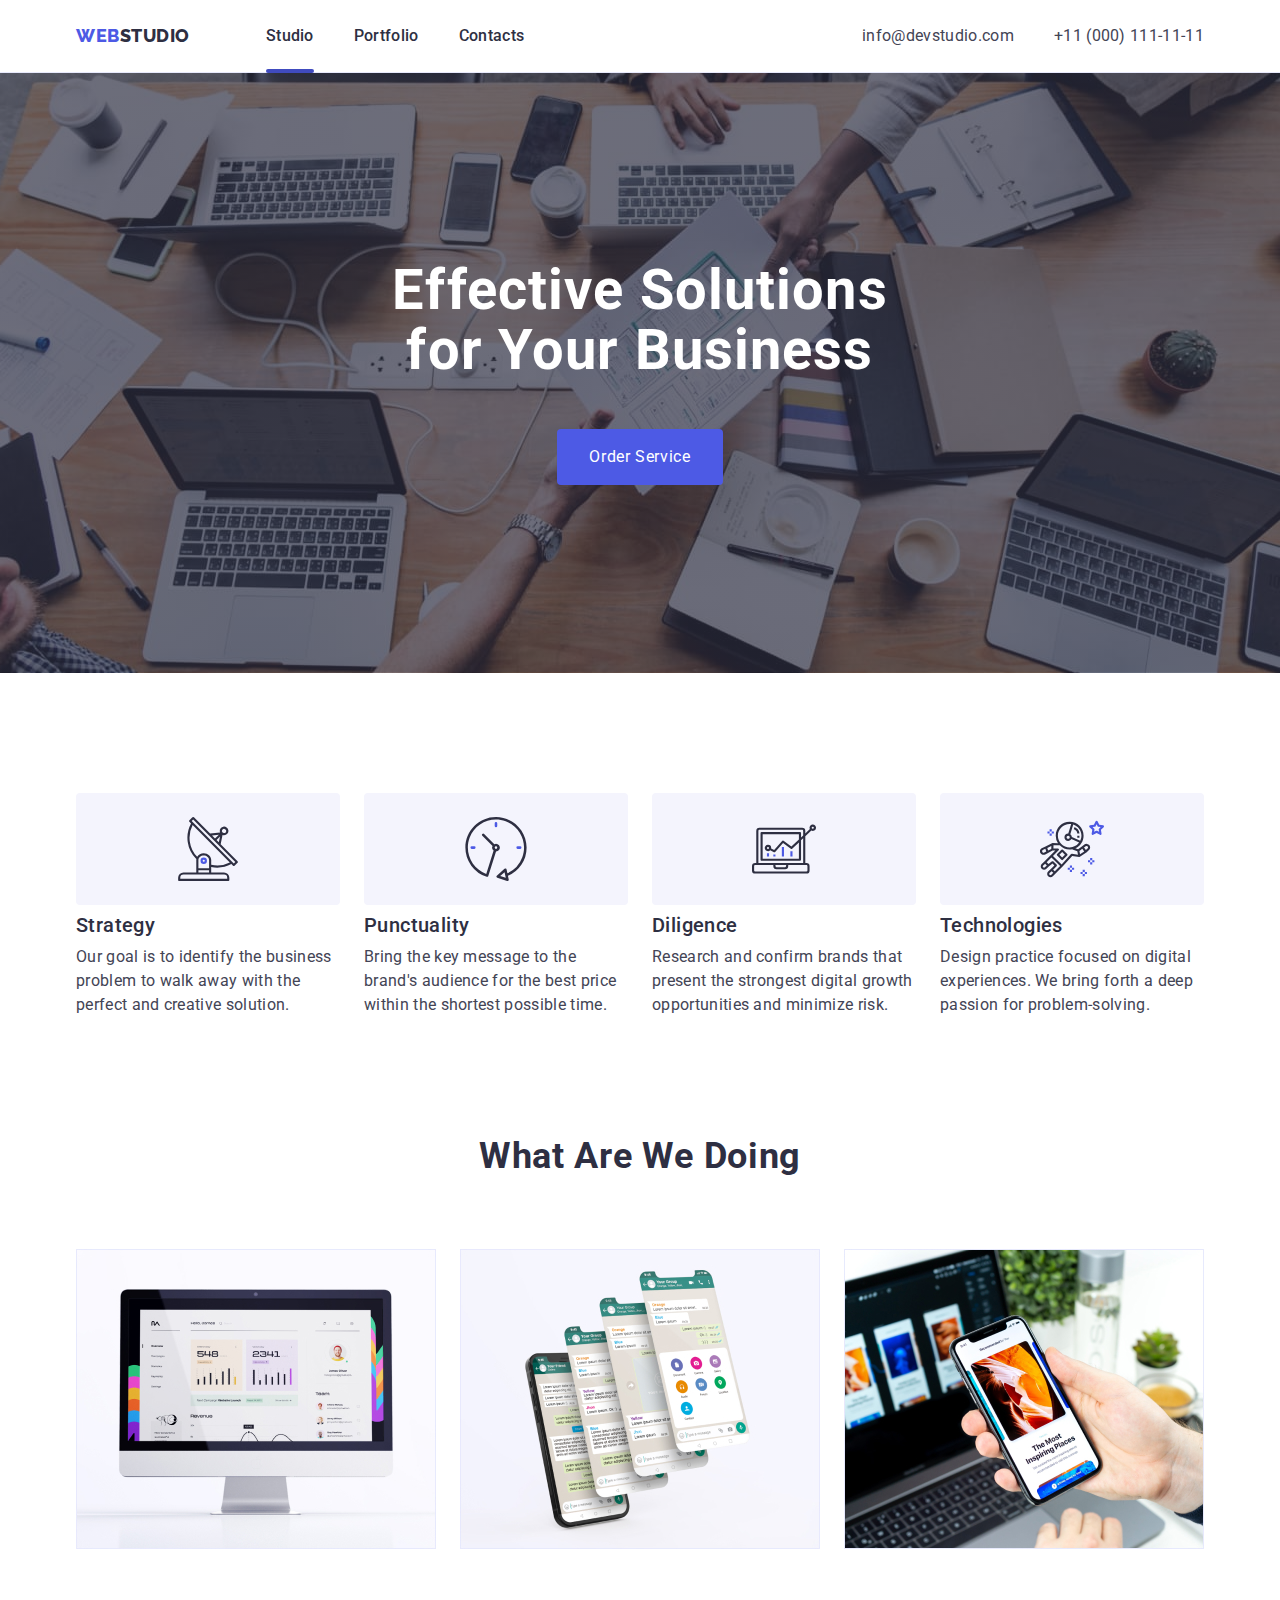
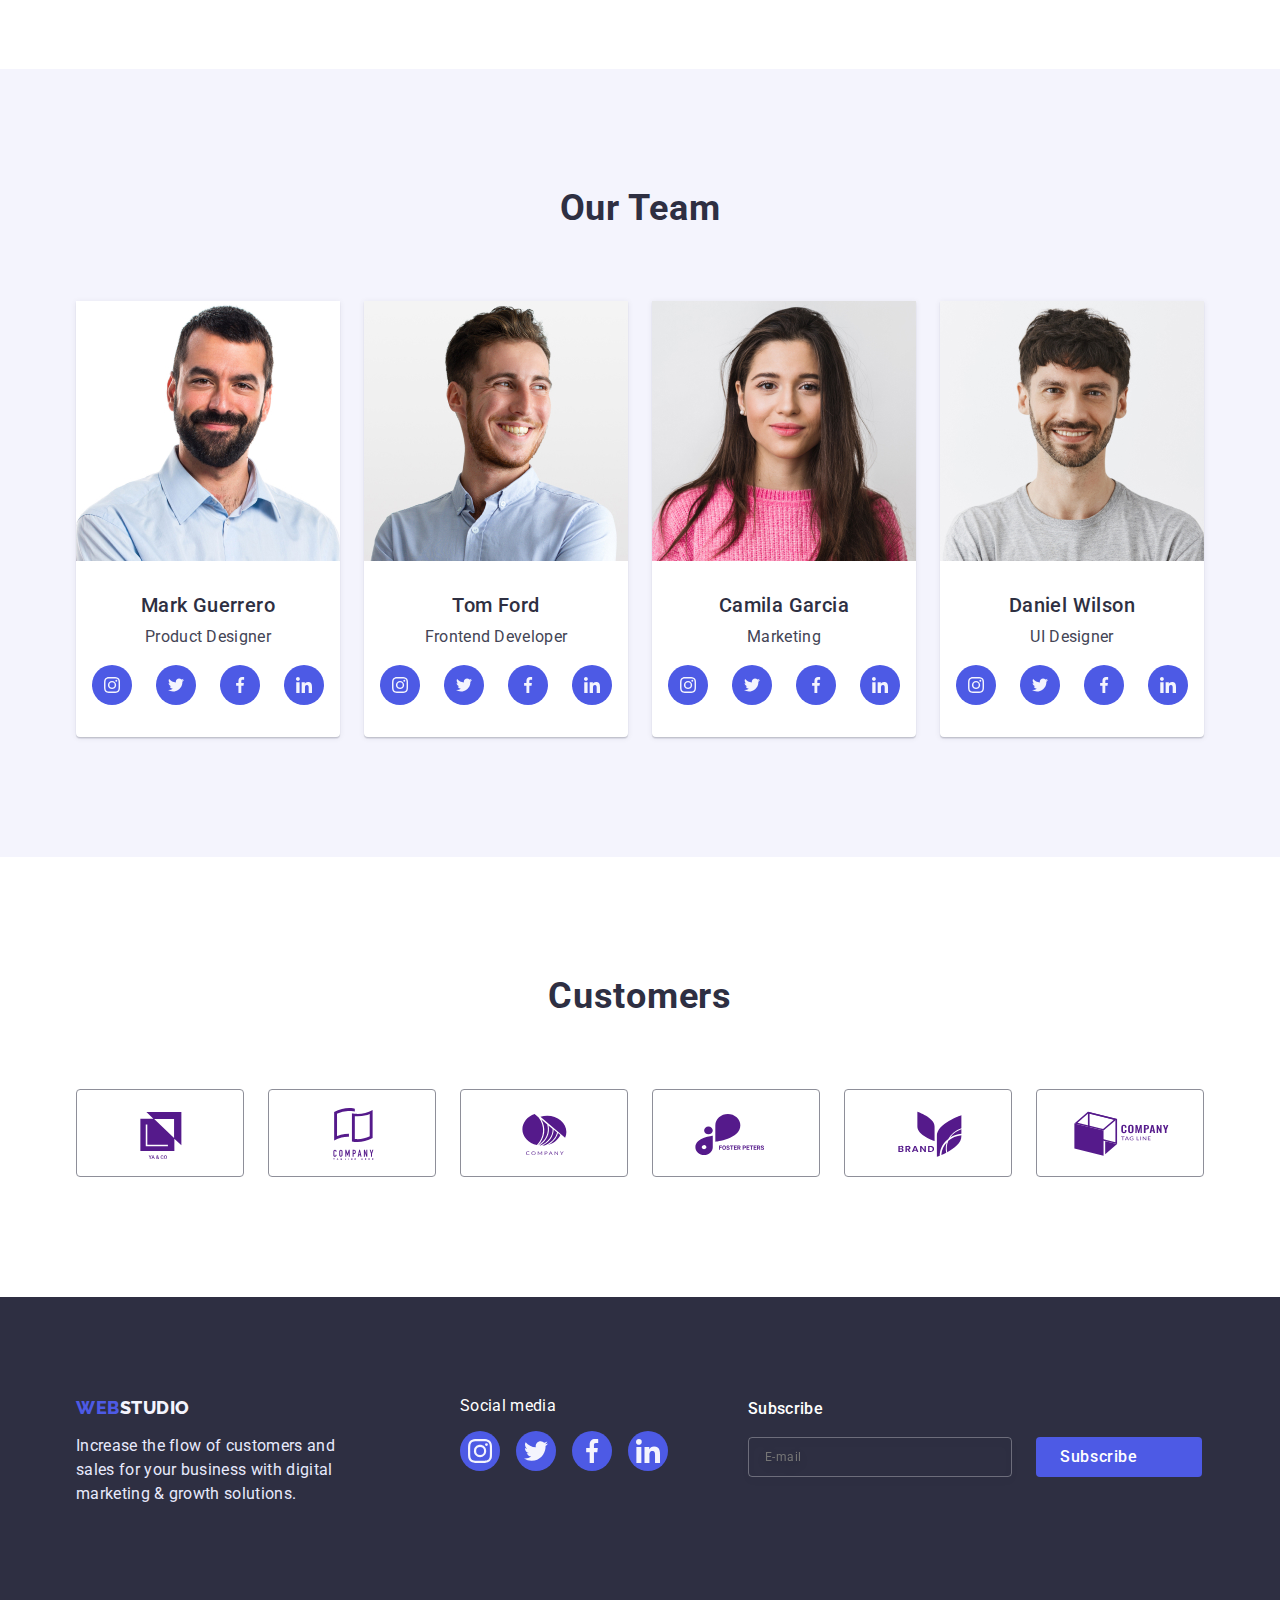
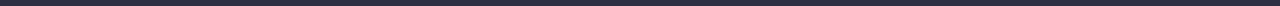
==== commit de4504c5: "correct" ====
--- a/index.html
+++ b/index.html
@@ -390,7 +390,6 @@
           </form>
         </div>
       </div>
-     </div>
     </footer>
     <div class="backdrop is-hidden" data-modal>
       <div class="modal">
--- a/css/styles.css
+++ b/css/styles.css
@@ -811,21 +811,18 @@
   height: 16px;
   border: 1px solid #2e2f42;
   border-radius: 2px;
-  display: block;
+  display: inline-block;
+  margin-right: 8px;
+  vertical-align: middle;
 }
 
 .check-text {
-  display: flex;
-  gap: 8px;
-  font-family: "Roboto";
-  font-style: normal;
-  font-weight: 400;
   font-size: 12px;
   letter-spacing: 0.04em;
   color: #8e8f99;
   margin-top: 16px;
   margin-bottom: 24px;
-  align-items: center;
+  display: flex;
 }
 
 .modal-check:checked + .check-text::before {
